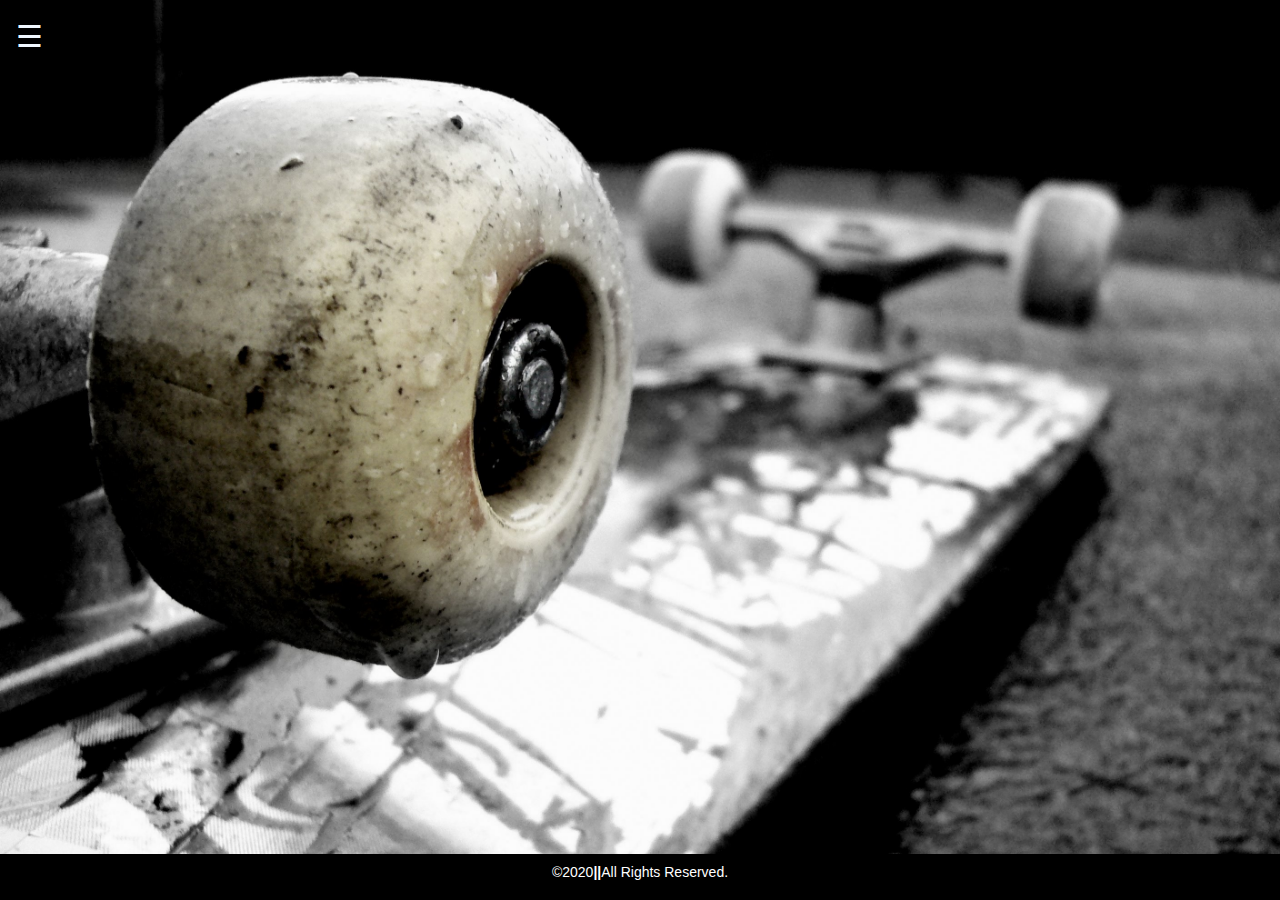
==== index.html @ 56e9f14f "added footer" ====
<!DOCTYPE html>
<html>
<head>
<meta name="viewport" content="width=device-width, initial-scale=1">
     <link rel="stylesheet" href="https://cdnjs.cloudflare.com/ajax/libs/font-awesome/4.7.0/css/font-awesome.min.css">
    <link href="css/bootstrap.css" rel="stylesheet" type="text/css">
    <link rel="stylesheet" href="https://maxcdn.bootstrapcdn.com/bootstrap/3.4.1/css/bootstrap.min.css">
    <script src="https://ajax.googleapis.com/ajax/libs/jquery/3.4.1/jquery.min.js"></script>
    <script src="https://maxcdn.bootstrapcdn.com/bootstrap/3.4.1/js/bootstrap.min.js"></script>
    <link
        href="https://fonts.googleapis.com/css?family=Baloo+Bhai|Bevan|Boogaloo|Bowlby+One+SC|Caveat+Brush|Changa+One|Chewy|Concert+One|Fredoka+One|Kumar+One|Lilita+One|Monoton|Nanum+Pen+Script|Patrick+Hand|Permanent+Marker|Rock+Salt|Rubik+Mono+One|Seymour+One|Sigmar+One|Special+Elite|Titan+One|Ultra&display=swap"
        rel="stylesheet">
    <link
        href="https://fonts.googleapis.com/css?family=Alfa+Slab+One|Amaranth|Anton|Baloo|Baloo+Bhai|Bowlby+One+SC|Calistoga|Concert+One|Fredoka+One|Fugaz+One|IBM+Plex+Mono|Modak|Pangolin|Rubik+Mono+One|Special+Elite|Varela+Round|Viga&display=swap"
        rel="stylesheet">
    <link href="css/styles.css" rel="stylesheet" type="text/css">
     <script src="https://code.jquery.com/jquery-3.3.1.min.js "
        integrity="sha256-FgpCb/KJQlLNfOu91ta32o/NMZxltwRo8QtmkMRdAu8=" crossorigin=" anonymous "></script>
    <script src="js/script.js"></script>
    <link rel="icon" href="img\ed2.png">
    <title>Skatecorner</title>
    
</head>
    <style>
    body,
html{
    font-family: 'Trebuchet MS', 'Lucida Sans Unicode', 'Lucida Grande', 'Lucida Sans', Arial, sans-serif;
    margin: 0px;
    background-image: url("images/backg.jpg");
    background-attachment: fixed;
    background-size: cover;
    background-repeat: no-repeat;
}
    </style>
<body>

<div id="mySidenav" class="sidenav">
  <a href="javascript:void(0)" class="closebtn" onclick="closeNav()">&times;</a>
  <a href="#">About</a>
  <a href="#">Services</a>
  <a href="#">Clients</a>
  <a href="#">Contact</a>
</div>

<div id="main">
  <span style="font-size:30px;cursor:pointer; color: aliceblue;" onclick="openNav()">&#9776;</span>
</div>
    <div class="container-fluid">
    
    </div>

<script>
function openNav() {
    document.getElementById("mySidenav").style.width = "250px";
    document.getElementById("main").style.marginLeft = "250px";
}

function closeNav() {
    document.getElementById("mySidenav").style.width = "0";
    document.getElementById("main").style.marginLeft= "0";
}
</script>
    <div class="footer">
  <p>&copy;2020<a><b>||</b></a>All Rights Reserved.</p>
</div>
 
</body>
</html>
---- css/styles.css ----
.sidenav {
    height: 100%;
    width: 0;
    position: fixed;
    z-index: 1;
    top: 0;
    left: 0;
    background-color: transparent;
    overflow-x: hidden;
    transition: 0.5s;
    padding-top: 60px;
}

.sidenav a {
    padding: 8px 8px 8px 32px;
    text-decoration: none;
    font-size: 45px;
    color: white;
    display: block;
    transition: 0.5s;
}

.sidenav a:hover {
    color: #f1f1f1;
    transform: scale(0.5)
}

.sidenav .closebtn {
    position: absolute;
    top: 0;
    right: 25px;
    font-size: 36px;
    margin-left: 50px;
}

#main {
    transition: margin-left .5s;
    padding: 16px;
}
.footer {
   position: fixed;
   padding: 8px;
   left: 0;
   bottom: 0;
   width: 100%;
   background-color: black;
   color: white;
   text-align: center;
}

@media screen and (max-height: 450px) {
  .sidenav {padding-top: 15px;}
  .sidenav a {font-size: 18px;}
}
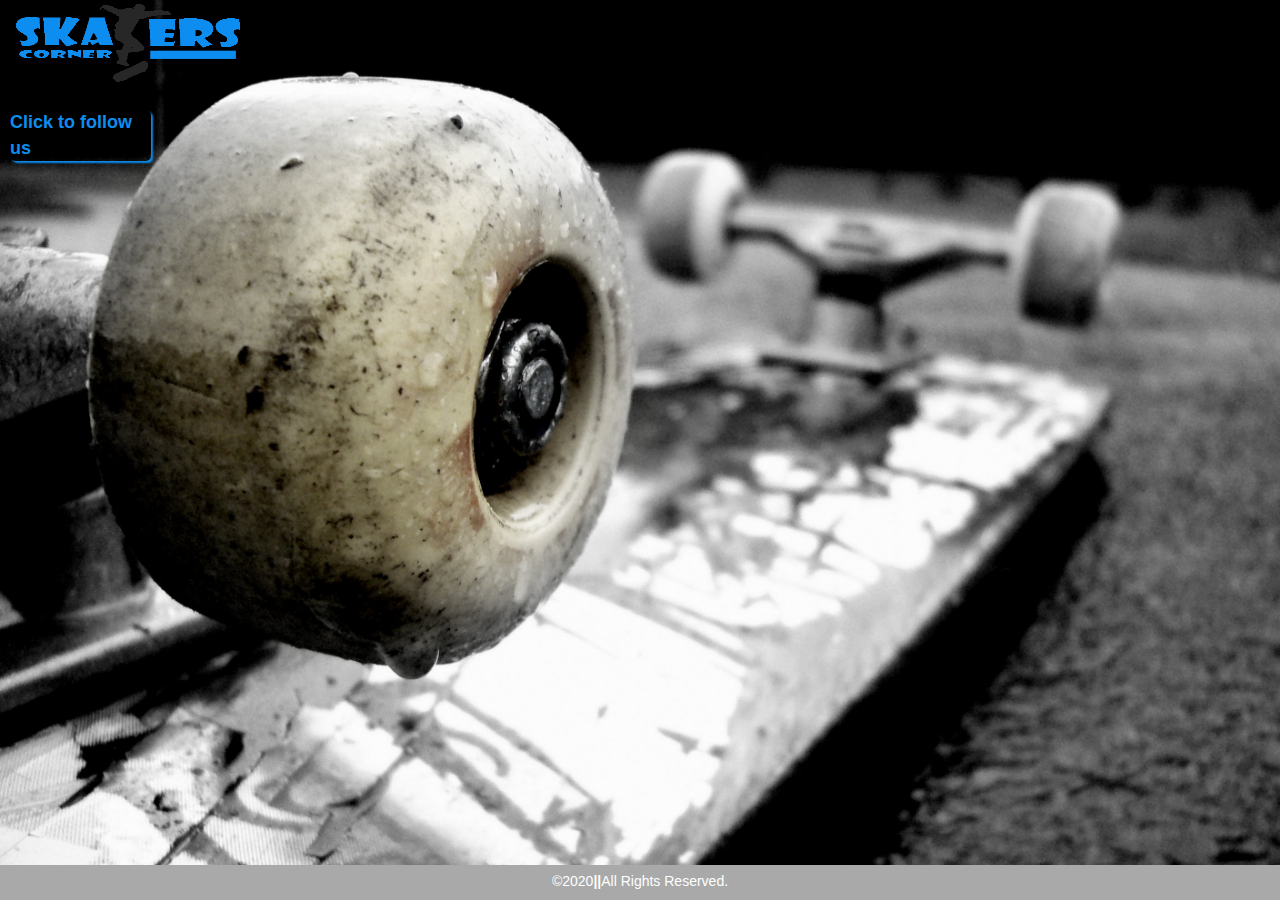
==== commit 92d7ce72: "added slideDown effect to side navbar" ====
--- a/index.html
+++ b/index.html
@@ -17,7 +17,7 @@
      <script src="https://code.jquery.com/jquery-3.3.1.min.js "
         integrity="sha256-FgpCb/KJQlLNfOu91ta32o/NMZxltwRo8QtmkMRdAu8=" crossorigin=" anonymous "></script>
     <script src="js/script.js"></script>
-    <link rel="icon" href="img\ed2.png">
+    <link rel="icon" href="images\skaterr.png">
     <title>Skatecorner</title>
     
 </head>
@@ -33,9 +33,19 @@
 }
     </style>
 <body>
-
-<div id="mySidenav" class="sidenav">
-  <a href="javascript:void(0)" class="closebtn" onclick="closeNav()">&times;</a>
+<!--     
+<div class="header">
+    <a href="https://www.facebook.com"><img src="soc/facebook.png"></a>
+    <a href="https://www.twitter.com"><img src="soc/twitter.png"></a>
+        <a href="https://www.instagram.com"><img src="soc/inst.png"></a>
+        <a href="https://www.pinterest.com"><img src="soc/pinterest.png"></a>
+        <a href="https://www.meetup.com"><img src="soc/meetup.png"></a>
+    </div> -->
+    <div class="mg">
+        <a href="index.html"><img src="images/skaterr.png"></a>
+        </div><br><br><br><br>
+<!-- <div id="mySidenav" class="sidenav">
+  
   <a href="#">About</a>
   <a href="#">Services</a>
   <a href="#">Clients</a>
@@ -43,23 +53,30 @@
 </div>
 
 <div id="main">
-  <span style="font-size:30px;cursor:pointer; color: aliceblue;" onclick="openNav()">&#9776;</span>
+  <span style="font-size:40px;cursor:pointer; color: aliceblue;" onclick="openNav()">&#9776;</span>
+    <span><a href="javascript:void(0)" class="closebtn" onclick="closeNav()">&#9776;</a></span>
+    <span style="font-size: 40px;cursor: progress; color: transparent; margin-left: -16px;" class="closebtn" onclick="closeNav()">&#9776;</span>
 </div>
     <div class="container-fluid">
     
     </div>
 
 <script>
-function openNav() {
-    document.getElementById("mySidenav").style.width = "250px";
-    document.getElementById("main").style.marginLeft = "250px";
-}
 
-function closeNav() {
-    document.getElementById("mySidenav").style.width = "0";
-    document.getElementById("main").style.marginLeft= "0";
-}
-</script>
+</script> -->
+<br>
+<div class="link"><p id="lip"><b>Click to follow us</b></p>
+<ul id="ule">
+    <li><a href="https://www.facebook.com"><img src="soc/facebook.png"><b>Facebook</b></a></li>
+    <li><a href="https://www.twitter.com"><img src="soc/twitter.png"><b>Twitter</b></a></li>
+    <li><a href="https://www.instagram.com"><img src="soc/inst.png"><b>Instagram</b></a></li>
+    <li><a href="https://www.pinterest.com"><img src="soc/pinterest.png"><b>Pinterest</b></a></li>
+    <li><a href="https://www.github.io.com/kay-raph"><img src="soc/github.png"><b>Github</b></a></li>
+    <li><a href="https://www.youtube.com/kayraph"><img src="soc/yut.png"><b>Youtube</b></a></li>
+    <li><a href="https://www.meetup.com/kayraph"><img src="soc/meetup.png"><b>MeetUp</b></a></li>
+</ul>
+</div>
+<br><br>
     <div class="footer">
   <p>&copy;2020<a><b>||</b></a>All Rights Reserved.</p>
 </div>
--- a/css/styles.css
+++ b/css/styles.css
@@ -1,54 +1,189 @@
-.sidenav {
-    height: 100%;
-    width: 0;
+/* .header{
     position: fixed;
-    z-index: 1;
+    padding: 15px;
+    left: 0;
     top: 0;
-    left: 0;
+    width: 100%;
     background-color: transparent;
-    overflow-x: hidden;
+    color: white;
+    text-align: center;
     transition: 0.5s;
-    padding-top: 60px;
+    -webkit-transition: 0.5s;
+    -moz-transition: 0.5s;
+    -ms-transition: 0.5s;
+    -o-transition: 0.5s;
+} */
+.mg img{
+    float: left;
+    margin-top: -10px;
+    width: 20%;
+    height: 100px;
+}
+ #lip{
+     cursor: pointer;
+    margin: 10px;
+    color: #0d8df0;
+    box-shadow: 2px 2px 2px  #0d8df0;
+    border-radius: 5px;
+    width: 11%;
+    font-size: large;
+    text-align: left;
+    -webkit-border-radius: 5px;
+    -moz-border-radius: 5px;
+    -ms-border-radius: 5px;
+    -o-border-radius: 5px;
+}
+#lip:hover{
+    color: #ffffff;
+     margin: 10px;
+    box-shadow: 2px 2px 2px  #ffffff;
+    border-radius: 5px;
+    width: 11%;
+    font-size: large;
+    text-align: left;
+    -webkit-border-radius: 5px;
+    -moz-border-radius: 5px;
+    -ms-border-radius: 5px;
+    -o-border-radius: 5px;
 }
 
-.sidenav a {
-    padding: 8px 8px 8px 32px;
+ li img{
+    list-style: none;
+    margin: 10px;
+    width: 35px;
+    height: 35px;
+    transition: 1.5s;
+    -webkit-transition: 1.5s;
+    -moz-transition: 1.5s;
+    -ms-transition: 1.5s;
+    -o-transition: 1.5s;
+}
+li img:hover{
+    list-style: none;
+    color: #f1f1f1;
+    transform: scale(0.5);
+    -webkit-transform: scale(0.5);
+    -moz-transform: scale(0.5);
+    -ms-transform: scale(0.5);
+    -o-transform: scale(0.5);
+} 
+
+ul {
+    list-style: none;
+    width: 20%;
+    box-shadow: 3px 3px 3px 3px  #0d8df0;
+    background-color: darkgrey;
+    opacity: 0.9px;
+    border-radius:10px ;
+    position: fixed;
+    height: 100%;
+    -webkit-border-radius:10px ;
+    -moz-border-radius:10px ;
+    -ms-border-radius:10px ;
+    -o-border-radius:10px ;
+}
+li a {
+    display: block;
+    color: #0d8df0;
+    margin: 15px;
+    padding: 0px;
     text-decoration: none;
-    font-size: 45px;
-    color: white;
-    display: block;
-    transition: 0.5s;
 }
-
-.sidenav a:hover {
-    color: #f1f1f1;
-    transform: scale(0.5)
-}
-
-.sidenav .closebtn {
-    position: absolute;
-    top: 0;
-    right: 25px;
-    font-size: 36px;
-    margin-left: 50px;
-}
-
-#main {
-    transition: margin-left .5s;
-    padding: 16px;
+li a:hover {
+    list-style: none;
+    text-decoration: none;
+    color: #ffffff;
 }
 .footer {
    position: fixed;
-   padding: 8px;
+   height: 35px;
+   padding: 6px;
    left: 0;
    bottom: 0;
    width: 100%;
-   background-color: black;
+   background-color: darkgray;
    color: white;
    text-align: center;
 }
 
-@media screen and (max-height: 450px) {
-  .sidenav {padding-top: 15px;}
-  .sidenav a {font-size: 18px;}
+@media screen and (max-width: 768px) {
+  /* .sidenav {padding-top: 15px;}
+  .sidenav a {font-size: 18px;
+      padding-top: 4px 4px 4px 10px;
+    } */
+    .footer{
+        background-color: #0d8df0;
+    }
+    #lip{
+        cursor: pointer;
+    margin: 10px;
+    color: #0d8df0;
+    box-shadow: 2px 2px 2px  #0d8df0;
+    border-radius: 5px;
+    width: 22%;
+    font-size: large;
+    text-align: left;
+    -webkit-border-radius: 5px;
+    -moz-border-radius: 5px;
+    -ms-border-radius: 5px;
+    -o-border-radius: 5px;
+}
+#lip:hover{
+    color: #ffffff;
+        cursor: pointer;
+    margin: 10px;
+    box-shadow: 2px 2px 2px  #ffffff;
+    border-radius: 5px;
+    width: 22%;
+    font-size: large;
+    text-align: left;
+    -webkit-border-radius: 5px;
+    -moz-border-radius: 5px;
+    -ms-border-radius: 5px;
+    -o-border-radius: 5px;
+}
+    .mg img{
+    float: left;
+    margin-top: -10px;
+    width: 25%;
+    height: 75px;
+}
+.mg img:hover{
+    cursor: pointer;
+}
+li a {
+    display: block;
+    color:  #0d8df0;
+    margin: 0px;
+    padding: 0px;
+    text-decoration: none;
+    text-align: justify;
+}
+ul {
+    list-style: none;
+    width: 30%;
+    background-color: transparent;
+    border-radius:10px ;
+    position: fixed;
+    height: 100%;
+    -webkit-border-radius:10px ;
+    -moz-border-radius:10px ;
+    -ms-border-radius:10px ;
+    -o-border-radius:10px ;
+}
+ li img{
+    list-style: none;
+    text-align: justify;
+    margin: 25px;
+    width: 35px;
+    height: 35px;
+    transition: 1.5s;
+    -webkit-transition: 1.5s;
+    -moz-transition: 1.5s;
+    -ms-transition: 1.5s;
+    -o-transition: 1.5s;
+}
+ul a{
+    text-align: left;
+}
 }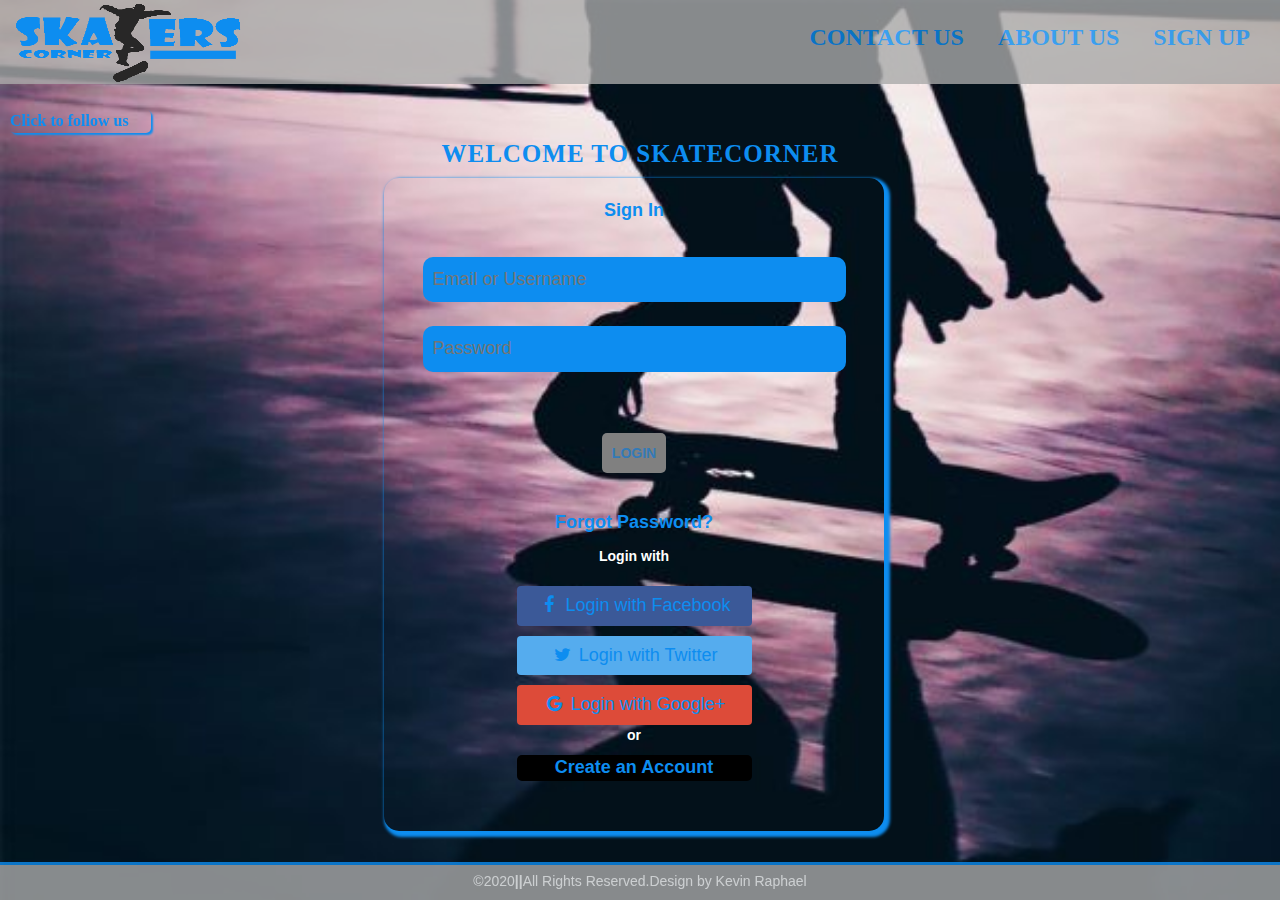
==== commit a9629438: "added signup and login forms" ====
--- a/index.html
+++ b/index.html
@@ -16,7 +16,7 @@
     <link href="css/styles.css" rel="stylesheet" type="text/css">
      <script src="https://code.jquery.com/jquery-3.3.1.min.js "
         integrity="sha256-FgpCb/KJQlLNfOu91ta32o/NMZxltwRo8QtmkMRdAu8=" crossorigin=" anonymous "></script>
-    <script src="js/script.js"></script>
+    
     <link rel="icon" href="images\skaterr.png">
     <title>Skatecorner</title>
     
@@ -26,24 +26,90 @@
 html{
     font-family: 'Trebuchet MS', 'Lucida Sans Unicode', 'Lucida Grande', 'Lucida Sans', Arial, sans-serif;
     margin: 0px;
-    background-image: url("images/backg.jpg");
+    background-image: url("images/sb.jpg");
     background-attachment: fixed;
     background-size: cover;
     background-repeat: no-repeat;
 }
+/* add appropriate colors to fb, twitter and google buttons */
+.fb {
+  background-color: #3B5998;
+  color: white;
+}
+
+.twitter {
+  background-color: #55ACEE;
+  color: white;
+}
+
+.google {
+  background-color: #dd4b39;
+  color: white;
+}
+
+.logi a{
+  width: 50%;
+  margin: auto;
+  padding: 20 50px;
+  margin-top: 10px;
+
+}
+/* style create account */
+.cr{
+  background-color: black;
+  color: white;
+  cursor: pointer;
+   width: 50%;
+  margin: auto;
+  padding: 20 50px;
+  margin-top: 10px;
+  border-radius: 5px;
+  text-align: center;
+}
+
+.cr:hover {
+  background-color: #0d8fd0;
+}
+@media screen and (max-width: 768px) {
+    body,
+    html{
+          font-family: 'Trebuchet MS', 'Lucida Sans Unicode', 'Lucida Grande', 'Lucida Sans', Arial, sans-serif;
+    margin: 0px;
+    background-image: url("images/bts (9).jpg");
+    background-attachment: fixed;
+    background-size: cover;
+    background-repeat: no-repeat;
+    }
+    .logi a{
+  width: 70%;
+  margin: auto;
+  padding: 20 50px;
+  margin-top: 10px;
+
+}
+.cr a{
+    font-size: small;
+     background-color: black;
+  color: white;
+  cursor: pointer;
+   width: 50%;
+  margin: auto;
+  padding: 20 50px;
+  margin-top: 10px;
+  border-radius: 5px;
+  text-align: center;
+}
+}
     </style>
-<body>
-<!--     
+<body>    
 <div class="header">
-    <a href="https://www.facebook.com"><img src="soc/facebook.png"></a>
-    <a href="https://www.twitter.com"><img src="soc/twitter.png"></a>
-        <a href="https://www.instagram.com"><img src="soc/inst.png"></a>
-        <a href="https://www.pinterest.com"><img src="soc/pinterest.png"></a>
-        <a href="https://www.meetup.com"><img src="soc/meetup.png"></a>
-    </div> -->
+    <a href="contact.html"><b>CONTACT US</b></a>
+    <a href="about.html"><b>ABOUT US</b></a>
+        <a href="signup.html"><b>SIGN UP</b></a>
+    </div>
     <div class="mg">
         <a href="index.html"><img src="images/skaterr.png"></a>
-        </div><br><br><br><br>
+        </div><br><br><br>
 <!-- <div id="mySidenav" class="sidenav">
   
   <a href="#">About</a>
@@ -64,7 +130,7 @@
 <script>
 
 </script> -->
-<br>
+<br><br>
 <div class="link"><p id="lip"><b>Click to follow us</b></p>
 <ul id="ule">
     <li><a href="https://www.facebook.com"><img src="soc/facebook.png"><b>Facebook</b></a></li>
@@ -74,12 +140,57 @@
     <li><a href="https://www.github.io.com/kay-raph"><img src="soc/github.png"><b>Github</b></a></li>
     <li><a href="https://www.youtube.com/kayraph"><img src="soc/yut.png"><b>Youtube</b></a></li>
     <li><a href="https://www.meetup.com/kayraph"><img src="soc/meetup.png"><b>MeetUp</b></a></li>
+   
 </ul>
 </div>
-<br><br>
+<br>
+<div class="form-box">
+    <h2><b>Welcome to SkateCorner</b></h2>
+    <form class="col-sm-6 offset-sm-3 text-center" id="frm"><br>
+        <p style="color:#0d8df0; font-size: large;"><b>Sign In</b></p>
+        <div class="input-group">
+            <input type="email/text" style="color: honeydew; font-size: large;" placeholder="Email or Username" required autofocus autocomplete>
+            <input type="password" style="color: honeydew; font-size: large;" placeholder="Password" required>
+        </div>
+        <button type="submit" class="submit-btn"><a style="text-decoration: none;" href=""><b>LOGIN</b></a></button>
+       <div class="signup">
+        <a href="#"><p><b>Forgot Password?</b></p></a>
+        <p style="color: white;"><b>Login with</b></p>
+        <!-- <a href="#">
+            <p><b>facebook</b></p>
+        </a>
+        <p><b>or</b></p> -->
+        <div class="logi">
+            <a href="#" class="fb btn">
+                <i class="fa fa-facebook fa-fw"></i> Login with Facebook
+            </a>
+            <a href="#" class="twitter btn">
+                <i class="fa fa-twitter fa-fw"></i> Login with Twitter
+            </a>
+            <a href="#" class="google btn"><i class="fa fa-google fa-fw">
+                </i> Login with Google+
+            </a>
+        </div>
+        <p style="color: white;"><b>or</b></p>
+        
+        <div class="cr" id="#cr"><a href="signup.html"><p><b>Create an Account</b></p></a></div>
+        </div><br>
+        <br>
+        </form>
+        
+</div><br><br><br><br>
     <div class="footer">
-  <p>&copy;2020<a><b>||</b></a>All Rights Reserved.</p>
+  <p>&copy;2020<a><b>||</b></a>All Rights Reserved.Design by Kevin Raphael</p>
 </div>
- 
+<script>
+    $(document).ready(function () {
+            $("#ule").hide();
+            $("#lip").click(function () {
+                $(".link #lip").toggle(1000);
+                $(".link #ule").slideDown(1000).show(1000);
+            });
+        });
+</script>
+<script src="scripts.js"></script>
 </body>
 </html> 
--- a/css/styles.css
+++ b/css/styles.css
@@ -1,32 +1,59 @@
-/* .header{
+.header{
     position: fixed;
     padding: 15px;
     left: 0;
     top: 0;
     width: 100%;
-    background-color: transparent;
-    color: white;
-    text-align: center;
+    background-color: darkgrey;
+    opacity: 0.8;
+    color: white;
+    text-align: right;
     transition: 0.5s;
     -webkit-transition: 0.5s;
     -moz-transition: 0.5s;
     -ms-transition: 0.5s;
     -o-transition: 0.5s;
-} */
+}
+.header a{
+    font-family: 'Permanent Marker', cursive;
+    text-decoration: none;
+    color: #0d8df0;
+    display: inline-block;
+    padding: 15px;
+    margin-top: -10px;
+    font-size: x-large;
+}
+.header a:hover{
+    color: white;
+}
+.about h2:hover{
+    color: black;
+}
+.contact h2:hover{
+    color: black;
+}
+.signup h3{
+    text-align: center;
+    color: #0d8df0;
+    font-family: 'Permanent Marker', cursive;
+}
 .mg img{
+    position: fixed;
     float: left;
     margin-top: -10px;
     width: 20%;
     height: 100px;
 }
  #lip{
+     font-family: 'Permanent Marker', cursive;
+     position: fixed;
      cursor: pointer;
     margin: 10px;
     color: #0d8df0;
     box-shadow: 2px 2px 2px  #0d8df0;
     border-radius: 5px;
     width: 11%;
-    font-size: large;
+    font-size: medium;
     text-align: left;
     -webkit-border-radius: 5px;
     -moz-border-radius: 5px;
@@ -39,7 +66,7 @@
     box-shadow: 2px 2px 2px  #ffffff;
     border-radius: 5px;
     width: 11%;
-    font-size: large;
+    font-size: medium;
     text-align: left;
     -webkit-border-radius: 5px;
     -moz-border-radius: 5px;
@@ -73,10 +100,10 @@
     width: 20%;
     box-shadow: 3px 3px 3px 3px  #0d8df0;
     background-color: darkgrey;
-    opacity: 0.9px;
+    opacity: 0.8;
     border-radius:10px ;
     position: fixed;
-    height: 100%;
+    height: 75%;
     -webkit-border-radius:10px ;
     -moz-border-radius:10px ;
     -ms-border-radius:10px ;
@@ -94,16 +121,96 @@
     text-decoration: none;
     color: #ffffff;
 }
+h2 {
+    text-align: center;
+    color: #0d8df0;
+    font-size: 2.5rem;
+    font-family: 'Permanent Marker', cursive;
+    letter-spacing: 1px;
+    text-transform: uppercase;
+}
+#frm {
+    display: inline-block;
+    box-shadow: 3px 3px 3px 3px #0d8df0;
+    background-color: transparent;
+    border-radius: 15px;
+    margin-left: 30%;
+    width: 500px;
+    -webkit-border-radius: 15px;
+    -moz-border-radius: 15px;
+    -ms-border-radius: 15px;
+    -o-border-radius: 15px;
+}
+#fr {
+    display: inline-block;
+    box-shadow: 3px 3px 3px 3px #0d8df0;
+    background-color: transparent;
+    border-radius: 10px;
+    margin-left: 29%;
+    width: 550px;
+    -webkit-border-radius: 10px;
+    -moz-border-radius: 10px;
+    -ms-border-radius: 10px;
+    -o-border-radius: 10px;
+}
+
+.input-group input {
+    width: 90%;
+    border: 0;
+    outline: none !important;
+    padding: 10px;
+    margin: 5%;
+    display: block;
+    background-color: #0d8df0;
+    border-radius: 10px;
+    -webkit-border-radius: 10px;
+    -moz-border-radius: 10px;
+    -ms-border-radius: 10px;
+    -o-border-radius: 10px;
+}
+.submit-btn {
+    text-align: center;
+    border: 0;
+    color: black;
+    text-decoration: none;
+    outline: none !important;
+    padding: 10px;
+    margin: 8%;
+    background-color: gray;
+    cursor: pointer;
+    border-radius: 5px;
+    -webkit-border-radius: 5px;
+    -moz-border-radius: 5px;
+    -ms-border-radius: 5px;
+    -o-border-radius: 5px;
+}
+
+.submit-btn:hover {
+    background-color: darkgray;
+}
+.submit-btn a:hover{
+    color: white;
+}
+.signup a{
+    text-decoration: none;
+    font-size: large;
+    color: #0d8df0;
+}
+.signup a:hover{
+    color: white;
+}
 .footer {
+    box-shadow: 0px 0px 0px 3px #0d8df0;
    position: fixed;
    height: 35px;
    padding: 6px;
    left: 0;
    bottom: 0;
    width: 100%;
-   background-color: darkgray;
+   background-color: darkgrey;
    color: white;
    text-align: center;
+   opacity: 0.8;
 }
 
 @media screen and (max-width: 768px) {
@@ -111,8 +218,18 @@
   .sidenav a {font-size: 18px;
       padding-top: 4px 4px 4px 10px;
     } */
+    .header a{
+    text-decoration: none;
+    color: #0d8df0;
+    display: inline-block;
+    padding: 15px;
+    margin-top: -25px;
+    font-size: small;
+}
     .footer{
-        background-color: #0d8df0;
+        background-color: darkgrey;
+         box-shadow: 0px 0px 0px 3px #0d8df0;
+         opacity: 0.8;
     }
     #lip{
         cursor: pointer;
@@ -120,8 +237,8 @@
     color: #0d8df0;
     box-shadow: 2px 2px 2px  #0d8df0;
     border-radius: 5px;
-    width: 22%;
-    font-size: large;
+    width: 16%;
+    font-size: small;
     text-align: left;
     -webkit-border-radius: 5px;
     -moz-border-radius: 5px;
@@ -134,8 +251,8 @@
     margin: 10px;
     box-shadow: 2px 2px 2px  #ffffff;
     border-radius: 5px;
-    width: 22%;
-    font-size: large;
+    width: 16%;
+    font-size: small;
     text-align: left;
     -webkit-border-radius: 5px;
     -moz-border-radius: 5px;
@@ -165,7 +282,7 @@
     background-color: transparent;
     border-radius:10px ;
     position: fixed;
-    height: 100%;
+    height: 70%;
     -webkit-border-radius:10px ;
     -moz-border-radius:10px ;
     -ms-border-radius:10px ;
@@ -174,9 +291,9 @@
  li img{
     list-style: none;
     text-align: justify;
-    margin: 25px;
-    width: 35px;
-    height: 35px;
+    margin: 15px;
+    width: 25px;
+    height: 25px;
     transition: 1.5s;
     -webkit-transition: 1.5s;
     -moz-transition: 1.5s;
@@ -186,4 +303,38 @@
 ul a{
     text-align: left;
 }
+h2{
+    margin-left: 30%;
+     text-align: center;
+    color: #0d8df0;
+    font-size: large;
+    font-family: 'Permanent Marker', cursive;
+    letter-spacing: 0px;
+    text-transform: uppercase; 
+}
+.about h2:hover{
+    color: black;
+}
+.contact h2:hover{
+    color: black;
+}
+#frm {
+    box-shadow: 3px 3px 3px 3px #0d8df0;
+    background-color: transparent;
+    opacity: 0.9;
+    border-radius: 15px;
+    margin-left: 40%;
+    width: 500px;
+    -webkit-border-radius: 15px;
+    -moz-border-radius: 15px;
+    -ms-border-radius: 15px;
+    -o-border-radius: 15px;
+}
+.signup a{
+    text-decoration: none;
+    color: #0d8df0;
+}
+.signup a:hover{
+    color: white;
+}
 }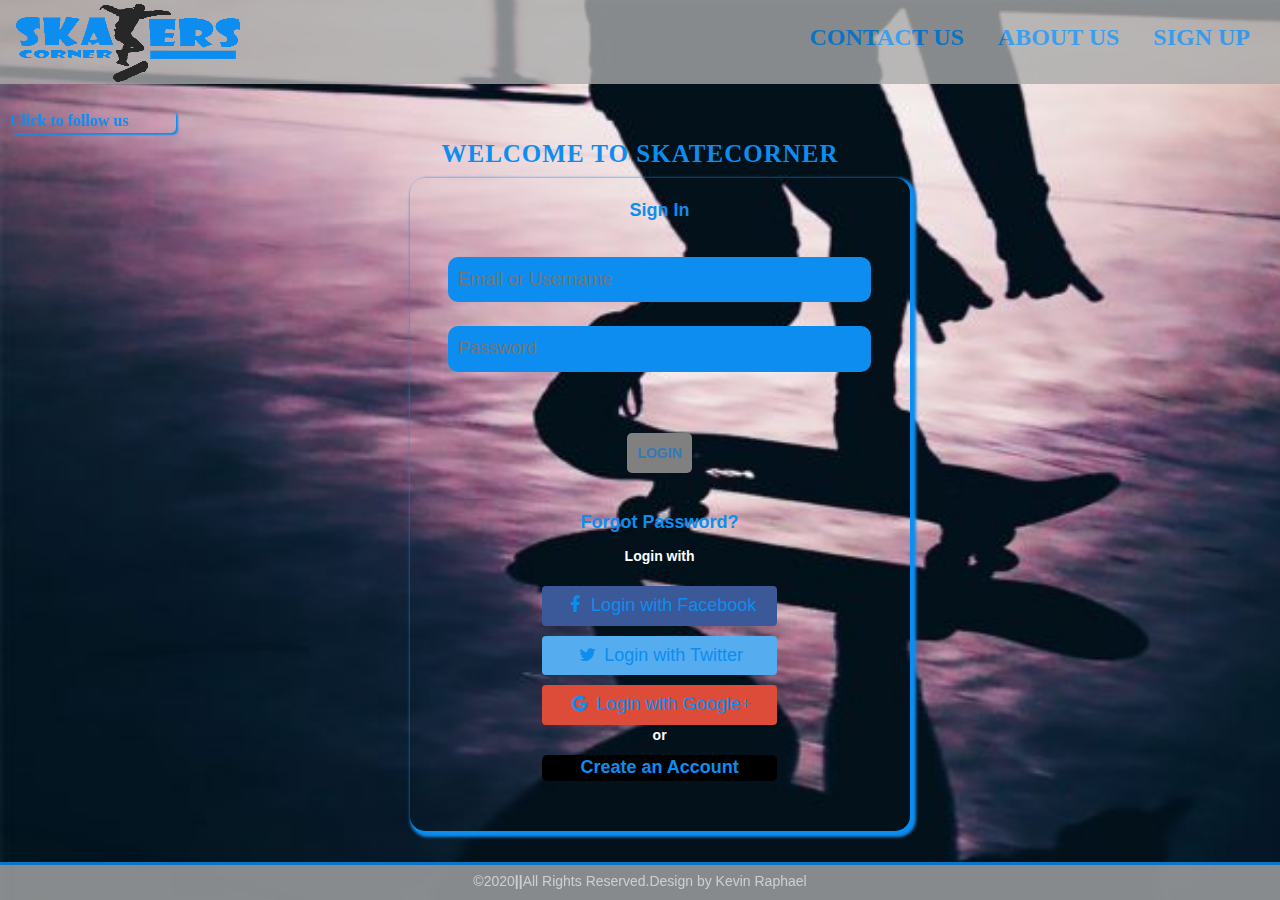
==== commit 1c247ff6: "resized signup forms" ====
--- a/index.html
+++ b/index.html
@@ -70,7 +70,7 @@
 .cr:hover {
   background-color: #0d8fd0;
 }
-@media screen and (max-width: 768px) {
+@media screen and (max-width: 500px) {
     body,
     html{
           font-family: 'Trebuchet MS', 'Lucida Sans Unicode', 'Lucida Grande', 'Lucida Sans', Arial, sans-serif;
@@ -81,7 +81,7 @@
     background-repeat: no-repeat;
     }
     .logi a{
-  width: 70%;
+  width: 80%;
   margin: auto;
   padding: 20 50px;
   margin-top: 10px;
--- a/css/styles.css
+++ b/css/styles.css
@@ -52,7 +52,7 @@
     color: #0d8df0;
     box-shadow: 2px 2px 2px  #0d8df0;
     border-radius: 5px;
-    width: 11%;
+    width: 13%;
     font-size: medium;
     text-align: left;
     -webkit-border-radius: 5px;
@@ -65,7 +65,7 @@
      margin: 10px;
     box-shadow: 2px 2px 2px  #ffffff;
     border-radius: 5px;
-    width: 11%;
+    width: 13%;
     font-size: medium;
     text-align: left;
     -webkit-border-radius: 5px;
@@ -134,7 +134,7 @@
     box-shadow: 3px 3px 3px 3px #0d8df0;
     background-color: transparent;
     border-radius: 15px;
-    margin-left: 30%;
+    margin-left: 32%;
     width: 500px;
     -webkit-border-radius: 15px;
     -moz-border-radius: 15px;
@@ -213,7 +213,7 @@
    opacity: 0.8;
 }
 
-@media screen and (max-width: 768px) {
+@media screen and (max-width: 500px) {
   /* .sidenav {padding-top: 15px;}
   .sidenav a {font-size: 18px;
       padding-top: 4px 4px 4px 10px;
@@ -232,13 +232,14 @@
          opacity: 0.8;
     }
     #lip{
+        font-family: cursive;
         cursor: pointer;
     margin: 10px;
     color: #0d8df0;
     box-shadow: 2px 2px 2px  #0d8df0;
     border-radius: 5px;
-    width: 16%;
-    font-size: small;
+    width: 20%;
+    font-size: smaller;
     text-align: left;
     -webkit-border-radius: 5px;
     -moz-border-radius: 5px;
@@ -302,9 +303,10 @@
 }
 ul a{
     text-align: left;
+    font-size: smaller;
 }
 h2{
-    margin-left: 30%;
+    margin-left: 24%;
      text-align: center;
     color: #0d8df0;
     font-size: large;
@@ -323,8 +325,8 @@
     background-color: transparent;
     opacity: 0.9;
     border-radius: 15px;
-    margin-left: 40%;
-    width: 500px;
+    margin-left: 32%;
+    width: 300px;
     -webkit-border-radius: 15px;
     -moz-border-radius: 15px;
     -ms-border-radius: 15px;
@@ -337,4 +339,16 @@
 .signup a:hover{
     color: white;
 }
+#fr {
+    display: inline-block;
+    box-shadow: 3px 3px 3px 3px #0d8df0;
+    background-color: transparent;
+    border-radius: 10px;
+    margin-left: 10%;
+    width: 400px;
+    -webkit-border-radius: 10px;
+    -moz-border-radius: 10px;
+    -ms-border-radius: 10px;
+    -o-border-radius: 10px;
+}
 }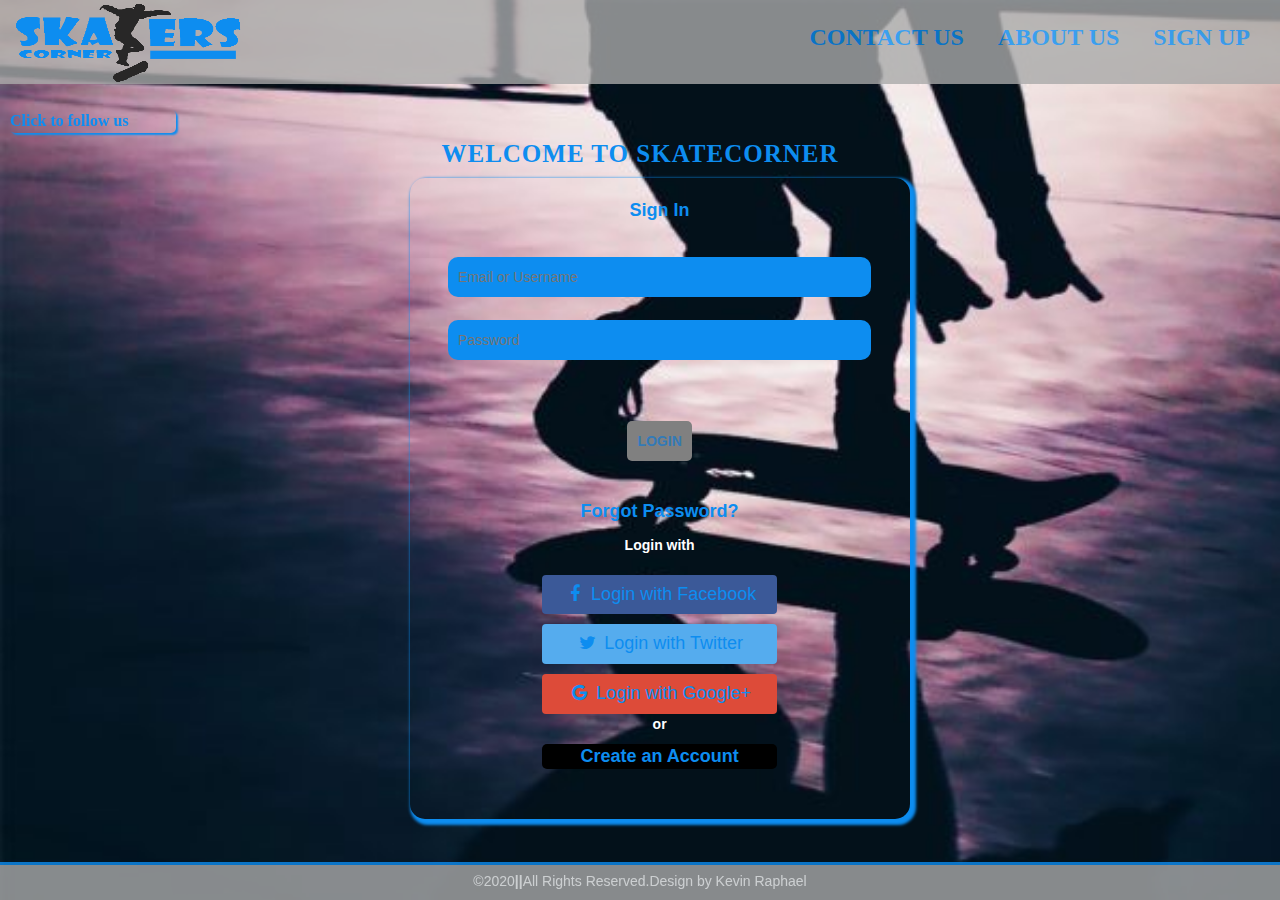
==== commit 7b195bd4: "resized input types in login form" ====
--- a/index.html
+++ b/index.html
@@ -81,7 +81,8 @@
     background-repeat: no-repeat;
     }
     .logi a{
-  width: 80%;
+  width: 60%;
+  font-size: smaller;
   margin: auto;
   padding: 20 50px;
   margin-top: 10px;
@@ -149,8 +150,8 @@
     <form class="col-sm-6 offset-sm-3 text-center" id="frm"><br>
         <p style="color:#0d8df0; font-size: large;"><b>Sign In</b></p>
         <div class="input-group">
-            <input type="email/text" style="color: honeydew; font-size: large;" placeholder="Email or Username" required autofocus autocomplete>
-            <input type="password" style="color: honeydew; font-size: large;" placeholder="Password" required>
+            <input type="email/text" style="color: honeydew; " placeholder="Email or Username" required autofocus autocomplete>
+            <input type="password" style="color: honeydew;" placeholder="Password" required>
         </div>
         <button type="submit" class="submit-btn"><a style="text-decoration: none;" href=""><b>LOGIN</b></a></button>
        <div class="signup">
--- a/css/styles.css
+++ b/css/styles.css
@@ -324,13 +324,16 @@
     box-shadow: 3px 3px 3px 3px #0d8df0;
     background-color: transparent;
     opacity: 0.9;
-    border-radius: 15px;
+    border-radius: 10px;
     margin-left: 32%;
     width: 300px;
-    -webkit-border-radius: 15px;
-    -moz-border-radius: 15px;
-    -ms-border-radius: 15px;
-    -o-border-radius: 15px;
+    -webkit-border-radius: 10px;
+    -moz-border-radius: 10px;
+    -ms-border-radius: 10px;
+    -o-border-radius: 10px;
+}
+.input-group[input-type]{
+    font-size: smaller;
 }
 .signup a{
     text-decoration: none;
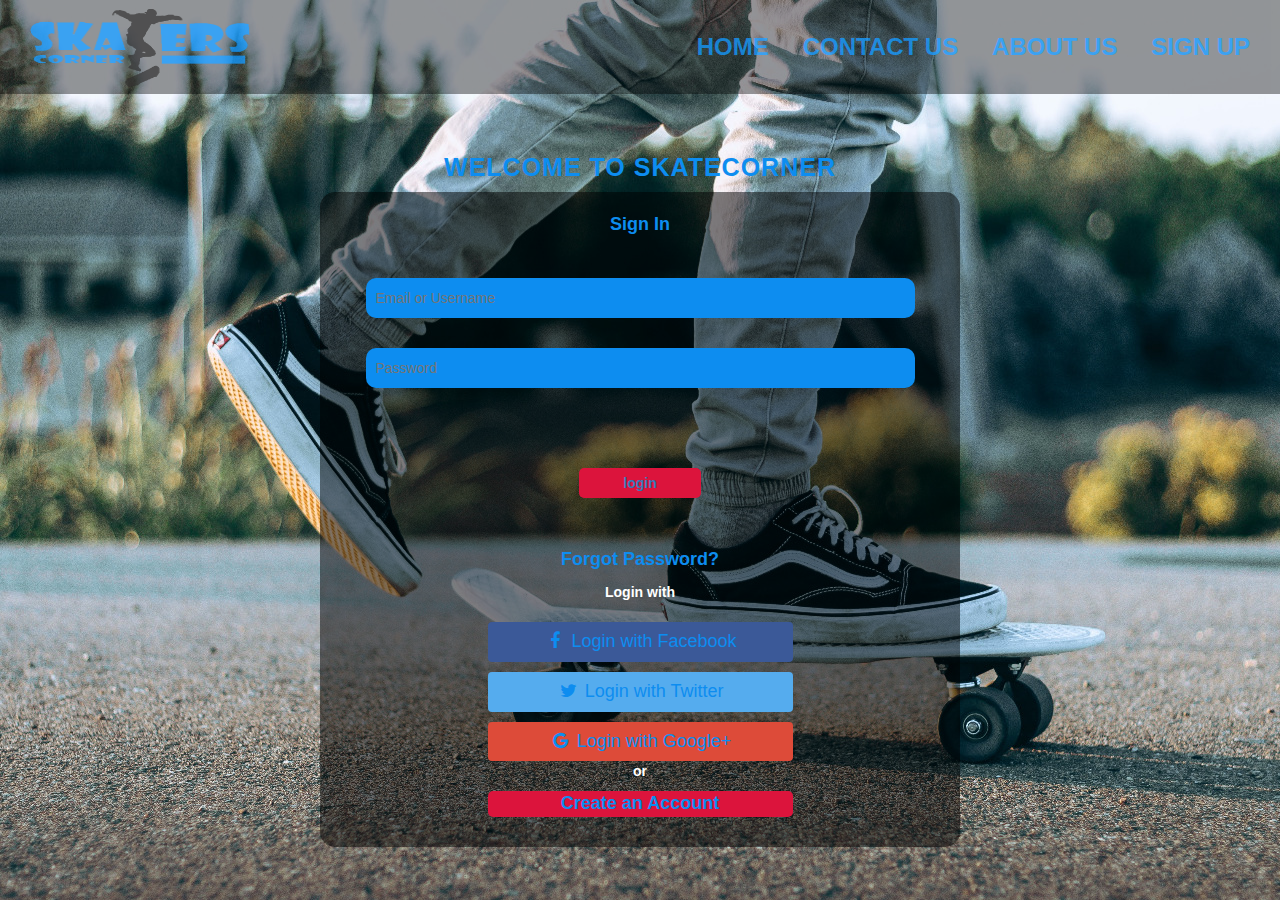
==== commit 9c0c307c: "rearranged styles in homepage" ====
--- a/index.html
+++ b/index.html
@@ -1,197 +1,174 @@
 <!DOCTYPE html>
 <html>
+
 <head>
-<meta name="viewport" content="width=device-width, initial-scale=1">
-     <link rel="stylesheet" href="https://cdnjs.cloudflare.com/ajax/libs/font-awesome/4.7.0/css/font-awesome.min.css">
-    <link href="css/bootstrap.css" rel="stylesheet" type="text/css">
-    <link rel="stylesheet" href="https://maxcdn.bootstrapcdn.com/bootstrap/3.4.1/css/bootstrap.min.css">
-    <script src="https://ajax.googleapis.com/ajax/libs/jquery/3.4.1/jquery.min.js"></script>
-    <script src="https://maxcdn.bootstrapcdn.com/bootstrap/3.4.1/js/bootstrap.min.js"></script>
-    <link
-        href="https://fonts.googleapis.com/css?family=Baloo+Bhai|Bevan|Boogaloo|Bowlby+One+SC|Caveat+Brush|Changa+One|Chewy|Concert+One|Fredoka+One|Kumar+One|Lilita+One|Monoton|Nanum+Pen+Script|Patrick+Hand|Permanent+Marker|Rock+Salt|Rubik+Mono+One|Seymour+One|Sigmar+One|Special+Elite|Titan+One|Ultra&display=swap"
-        rel="stylesheet">
-    <link
-        href="https://fonts.googleapis.com/css?family=Alfa+Slab+One|Amaranth|Anton|Baloo|Baloo+Bhai|Bowlby+One+SC|Calistoga|Concert+One|Fredoka+One|Fugaz+One|IBM+Plex+Mono|Modak|Pangolin|Rubik+Mono+One|Special+Elite|Varela+Round|Viga&display=swap"
-        rel="stylesheet">
-    <link href="css/styles.css" rel="stylesheet" type="text/css">
-     <script src="https://code.jquery.com/jquery-3.3.1.min.js "
-        integrity="sha256-FgpCb/KJQlLNfOu91ta32o/NMZxltwRo8QtmkMRdAu8=" crossorigin=" anonymous "></script>
-    
-    <link rel="icon" href="images\skaterr.png">
-    <title>Skatecorner</title>
-    
+  <meta name="viewport" content="width=device-width, initial-scale=1">
+  <link rel="stylesheet" href="https://cdnjs.cloudflare.com/ajax/libs/font-awesome/4.7.0/css/font-awesome.min.css">
+  <link href="css/bootstrap.css" rel="stylesheet" type="text/css">
+  <link rel="stylesheet" href="https://maxcdn.bootstrapcdn.com/bootstrap/3.4.1/css/bootstrap.min.css">
+  <script src="https://ajax.googleapis.com/ajax/libs/jquery/3.4.1/jquery.min.js"></script>
+  <script src="https://maxcdn.bootstrapcdn.com/bootstrap/3.4.1/js/bootstrap.min.js"></script>
+  <link
+    href="https://fonts.googleapis.com/css?family=Baloo+Bhai|Bevan|Boogaloo|Bowlby+One+SC|Caveat+Brush|Changa+One|Chewy|Concert+One|Fredoka+One|Kumar+One|Lilita+One|Monoton|Nanum+Pen+Script|Patrick+Hand|Permanent+Marker|Rock+Salt|Rubik+Mono+One|Seymour+One|Sigmar+One|Special+Elite|Titan+One|Ultra&display=swap"
+    rel="stylesheet">
+  <link
+    href="https://fonts.googleapis.com/css?family=Alfa+Slab+One|Amaranth|Anton|Baloo|Baloo+Bhai|Bowlby+One+SC|Calistoga|Concert+One|Fredoka+One|Fugaz+One|IBM+Plex+Mono|Modak|Pangolin|Rubik+Mono+One|Special+Elite|Varela+Round|Viga&display=swap"
+    rel="stylesheet">
+  <link href="css/styles.css" rel="stylesheet" type="text/css">
+  <script src="https://code.jquery.com/jquery-3.3.1.min.js "
+    integrity="sha256-FgpCb/KJQlLNfOu91ta32o/NMZxltwRo8QtmkMRdAu8=" crossorigin=" anonymous "></script>
+
+  <link rel="icon" href="images\skaterr.png">
+  <title>Skatecorner</title>
+
 </head>
-    <style>
-    body,
-html{
+<style>
+  body,
+  html {
     font-family: 'Trebuchet MS', 'Lucida Sans Unicode', 'Lucida Grande', 'Lucida Sans', Arial, sans-serif;
     margin: 0px;
-    background-image: url("images/sb.jpg");
+    background-image: url("images/home.jpg");
     background-attachment: fixed;
     background-size: cover;
     background-repeat: no-repeat;
-}
-/* add appropriate colors to fb, twitter and google buttons */
-.fb {
-  background-color: #3B5998;
-  color: white;
-}
+  }
 
-.twitter {
-  background-color: #55ACEE;
-  color: white;
-}
+  /* add appropriate colors to fb, twitter and google buttons */
+  .fb {
+    background-color: #3B5998;
+    color: white;
+  }
 
-.google {
-  background-color: #dd4b39;
-  color: white;
-}
+  .twitter {
+    background-color: #55ACEE;
+    color: white;
+  }
 
-.logi a{
-  width: 50%;
-  margin: auto;
-  padding: 20 50px;
-  margin-top: 10px;
+  .google {
+    background-color: #dd4b39;
+    color: white;
+  }
 
-}
-/* style create account */
-.cr{
-  background-color: black;
-  color: white;
-  cursor: pointer;
-   width: 50%;
-  margin: auto;
-  padding: 20 50px;
-  margin-top: 10px;
-  border-radius: 5px;
-  text-align: center;
-}
+  .logi a {
+    width: 50%;
+    margin: auto;
+    padding: 20 50px;
+    margin-top: 10px;
 
-.cr:hover {
-  background-color: #0d8fd0;
-}
-@media screen and (max-width: 500px) {
+  }
+
+  /* style create account */
+  .cr {
+    background-color: crimson;
+    color: white;
+    cursor: pointer;
+    width: 50%;
+    margin: auto;
+    padding: 30 40px;
+    margin-top: 10px;
+    border-radius: 5px;
+    text-align: center;
+  }
+
+  .cr:hover {
+    background-color: #0d8fd0;
+  }
+  @media screen and (max-width: 500px) {
+
     body,
-    html{
-          font-family: 'Trebuchet MS', 'Lucida Sans Unicode', 'Lucida Grande', 'Lucida Sans', Arial, sans-serif;
-    margin: 0px;
-    background-image: url("images/bts (9).jpg");
-    background-attachment: fixed;
-    background-size: cover;
-    background-repeat: no-repeat;
+    html {
+      font-family: 'Trebuchet MS', 'Lucida Sans Unicode', 'Lucida Grande', 'Lucida Sans', Arial, sans-serif;
+      margin: 0px;
+      top: 0;
+      bottom: 0;
+      background-image: url("images/bts (9).jpg");
+      background-attachment: fixed;
+      background-size: cover;
+      background-repeat: no-repeat;
     }
-    .logi a{
-  width: 60%;
-  font-size: smaller;
-  margin: auto;
-  padding: 20 50px;
-  margin-top: 10px;
 
-}
-.cr a{
-    font-size: small;
-     background-color: black;
-  color: white;
-  cursor: pointer;
-   width: 50%;
-  margin: auto;
-  padding: 20 50px;
-  margin-top: 10px;
-  border-radius: 5px;
-  text-align: center;
-}
-}
-    </style>
-<body>    
-<div class="header">
+    .logi a {
+      width: 70%;
+      font-size: x-small;
+      margin: auto;
+      padding: 20 50px;
+      margin-top: 10px;
+
+    }
+
+    .cr a {
+      font-size: xx-small;
+      color: white;
+      cursor: pointer;
+      margin: auto;
+      padding: 20 50px;
+      margin-top: 10px;
+      border-radius: 5px;
+      text-align: center;
+    }
+  }
+</style>
+
+<body scroll-behavior: smooth;>
+  <nav>
+    <img src="images/skaterr.png">
+    <a href="index.html"><b>HOME</b></a>
     <a href="contact.html"><b>CONTACT US</b></a>
     <a href="about.html"><b>ABOUT US</b></a>
-        <a href="signup.html"><b>SIGN UP</b></a>
-    </div>
-    <div class="mg">
-        <a href="index.html"><img src="images/skaterr.png"></a>
-        </div><br><br><br>
-<!-- <div id="mySidenav" class="sidenav">
-  
-  <a href="#">About</a>
-  <a href="#">Services</a>
-  <a href="#">Clients</a>
-  <a href="#">Contact</a>
-</div>
+    <a href="signup.html"><b>SIGN UP</b></a>
+  </nav>
+  <br><br>
+  <center>
 
-<div id="main">
-  <span style="font-size:40px;cursor:pointer; color: aliceblue;" onclick="openNav()">&#9776;</span>
-    <span><a href="javascript:void(0)" class="closebtn" onclick="closeNav()">&#9776;</a></span>
-    <span style="font-size: 40px;cursor: progress; color: transparent; margin-left: -16px;" class="closebtn" onclick="closeNav()">&#9776;</span>
-</div>
-    <div class="container-fluid">
-    
-    </div>
-
-<script>
-
-</script> -->
-<br><br>
-<div class="link"><p id="lip"><b>Click to follow us</b></p>
-<ul id="ule">
-    <li><a href="https://www.facebook.com"><img src="soc/facebook.png"><b>Facebook</b></a></li>
-    <li><a href="https://www.twitter.com"><img src="soc/twitter.png"><b>Twitter</b></a></li>
-    <li><a href="https://www.instagram.com"><img src="soc/inst.png"><b>Instagram</b></a></li>
-    <li><a href="https://www.pinterest.com"><img src="soc/pinterest.png"><b>Pinterest</b></a></li>
-    <li><a href="https://www.github.io.com/kay-raph"><img src="soc/github.png"><b>Github</b></a></li>
-    <li><a href="https://www.youtube.com/kayraph"><img src="soc/yut.png"><b>Youtube</b></a></li>
-    <li><a href="https://www.meetup.com/kayraph"><img src="soc/meetup.png"><b>MeetUp</b></a></li>
-   
-</ul>
-</div>
-<br>
-<div class="form-box">
     <h2><b>Welcome to SkateCorner</b></h2>
-    <form class="col-sm-6 offset-sm-3 text-center" id="frm"><br>
+  </center>
+    <div class="form-box">
+      <form class="col-sm-6 offset-sm-3 text-center" id="frm"><br>
         <p style="color:#0d8df0; font-size: large;"><b>Sign In</b></p>
         <div class="input-group">
-            <input type="email/text" style="color: honeydew; " placeholder="Email or Username" required autofocus autocomplete>
-            <input type="password" style="color: honeydew;" placeholder="Password" required>
+          <input type="email/text" style="color: honeydew; " placeholder="Email or Username" required autofocus
+            autocomplete>
+          <input type="password" style="color: honeydew;" placeholder="Password" required>
         </div>
-        <button type="submit" class="submit-btn"><a style="text-decoration: none;" href=""><b>LOGIN</b></a></button>
-       <div class="signup">
-        <a href="#"><p><b>Forgot Password?</b></p></a>
-        <p style="color: white;"><b>Login with</b></p>
-        <!-- <a href="#">
-            <p><b>facebook</b></p>
-        </a>
-        <p><b>or</b></p> -->
-        <div class="logi">
+        <button type="submit" class="submit-btn"><a style="text-decoration: none;" href="#"><b>LOGIN</b></a></button>
+        <div class="signup">
+          <a href="#">
+            <p><b>Forgot Password?</b></p>
+          </a>
+          <p style="color: white;"><b>Login with</b></p>
+          <div class="logi">
             <a href="#" class="fb btn">
-                <i class="fa fa-facebook fa-fw"></i> Login with Facebook
+              <i class="fa fa-facebook fa-fw"></i> Login with Facebook
             </a>
             <a href="#" class="twitter btn">
-                <i class="fa fa-twitter fa-fw"></i> Login with Twitter
+              <i class="fa fa-twitter fa-fw"></i> Login with Twitter
             </a>
             <a href="#" class="google btn"><i class="fa fa-google fa-fw">
-                </i> Login with Google+
+              </i> Login with Google+
             </a>
+          </div>
+          <p style="color: white;"><b>or</b></p>
+
+          <div class="cr" id="#cr"><a href="signup.html">
+              <p><b>Create an Account</b></p>
+            </a></div>
         </div>
-        <p style="color: white;"><b>or</b></p>
-        
-        <div class="cr" id="#cr"><a href="signup.html"><p><b>Create an Account</b></p></a></div>
-        </div><br>
         <br>
-        </form>
-        
-</div><br><br><br><br>
-    <div class="footer">
-  <p>&copy;2020<a><b>||</b></a>All Rights Reserved.Design by Kevin Raphael</p>
-</div>
-<script>
-    $(document).ready(function () {
-            $("#ule").hide();
-            $("#lip").click(function () {
-                $(".link #lip").toggle(1000);
-                $(".link #ule").slideDown(1000).show(1000);
-            });
-        });
-</script>
-<script src="scripts.js"></script>
+      </form>
+      <br>
+    </div>
+    <br><br><br><br> 
+<!-- <div class="footer">
+  <a href="https://www.facebook.com"><img src="soc/face.png"><b></b></a>
+  <a href="https://www.twitter.com"><img src="soc/twee.png"><b></b></a>
+  <a href="https://www.instagram.com"><img src="soc/instag.png"><b></b></a>
+  <a href="https://www.pinterest.com"><img src="soc/pint.png"><b></b></a>
+  <a href="https://www.youtube.com/kayraph"><img src="soc/youtube (2).png"><b></b></a>
+  <a href="https://www.meetup.com/kayraph"><img src="soc/meetup.png"><b></b></a>
+  <a href="https://www.github.com/kay-raph"><img src="soc/gthub.png"><b></b></a>
+  <p>&copy;2020<All><b>||</b>All Rights Reserved. | <a href="https://www.github.com/kay-raph">Design by Kevin
+        Raphael</a></p>
+</div> -->
+  <script src="scripts.js"></script>
 </body>
-</html> 
+</html>--- a/css/styles.css
+++ b/css/styles.css
@@ -1,51 +1,75 @@
-.header{
-    position: fixed;
+nav{
     padding: 15px;
     left: 0;
     top: 0;
     width: 100%;
-    background-color: darkgrey;
+    background: rgba(0, 0, 0, 0.5);
     opacity: 0.8;
+    text-align: right;
+}
+nav a{
+    text-decoration: none;
+    color: #0d8df0;
+    display: inline-block;
+    padding: 15px;
+    font-size: x-large;
+    transition: ease-in-out 0.4s;
+    -webkit-transition: ease-in-out 0.4s;
+    -moz-transition: ease-in-out 0.4s;
+    -ms-transition: ease-in-out 0.4s;
+    -o-transition: ease-in-out 0.4s;
+}
+nav a:hover{
+    text-decoration: none;
     color: white;
-    text-align: right;
-    transition: 0.5s;
-    -webkit-transition: 0.5s;
-    -moz-transition: 0.5s;
-    -ms-transition: 0.5s;
-    -o-transition: 0.5s;
-}
-.header a{
-    font-family: 'Permanent Marker', cursive;
-    text-decoration: none;
-    color: #0d8df0;
-    display: inline-block;
-    padding: 15px;
-    margin-top: -10px;
-    font-size: x-large;
-}
-.header a:hover{
-    color: white;
+    transition: ease-in-out 0.4s;
+    -webkit-transition: ease-in-out 0.4s;
+    -moz-transition: ease-in-out 0.4s;
+    -ms-transition: ease-in-out 0.4s;
+    -o-transition: ease-in-out 0.4s;
+}
+nav b:hover{
+    border-radius: 5px;
+    border-bottom: solid 3px #0d8df0;
+    transition: ease-in-out 0.4s;
+    -webkit-transition: ease-in-out 0.4s;
+    -moz-transition: ease-in-out 0.4s;
+    -ms-transition: ease-in-out 0.4s;
+    -o-transition: ease-in-out 0.4s;
+    -webkit-border-radius: 5px;
+    -moz-border-radius: 5px;
+    -ms-border-radius: 5px;
+    -o-border-radius: 5px;
 }
 .about h2:hover{
-    color: black;
+    color: crimson;
+    opacity: 70%;
+    transition: ease-in-out 0.4s;
+    -webkit-transition: ease-in-out 0.4s;
+    -moz-transition: ease-in-out 0.4s;
+    -ms-transition: ease-in-out 0.4s;
+    -o-transition: ease-in-out 0.4s;
 }
 .contact h2:hover{
-    color: black;
+    color: crimson;
+    opacity: 70%;
+    transition: ease-in-out 0.4s;
+    -webkit-transition: ease-in-out 0.4s;
+    -moz-transition: ease-in-out 0.4s;
+    -ms-transition: ease-in-out 0.4s;
+    -o-transition: ease-in-out 0.4s;
 }
 .signup h3{
     text-align: center;
     color: #0d8df0;
-    font-family: 'Permanent Marker', cursive;
-}
-.mg img{
-    position: fixed;
+}
+nav img{
+    margin-top: -20px;
     float: left;
-    margin-top: -10px;
     width: 20%;
     height: 100px;
 }
- #lip{
-     font-family: 'Permanent Marker', cursive;
+ /* #lip{
      position: fixed;
      cursor: pointer;
     margin: 10px;
@@ -72,30 +96,9 @@
     -moz-border-radius: 5px;
     -ms-border-radius: 5px;
     -o-border-radius: 5px;
-}
+} */
 
- li img{
-    list-style: none;
-    margin: 10px;
-    width: 35px;
-    height: 35px;
-    transition: 1.5s;
-    -webkit-transition: 1.5s;
-    -moz-transition: 1.5s;
-    -ms-transition: 1.5s;
-    -o-transition: 1.5s;
-}
-li img:hover{
-    list-style: none;
-    color: #f1f1f1;
-    transform: scale(0.5);
-    -webkit-transform: scale(0.5);
-    -moz-transform: scale(0.5);
-    -ms-transform: scale(0.5);
-    -o-transform: scale(0.5);
-} 
-
-ul {
+/* ul {
     list-style: none;
     width: 20%;
     box-shadow: 3px 3px 3px 3px  #0d8df0;
@@ -108,52 +111,98 @@
     -moz-border-radius:10px ;
     -ms-border-radius:10px ;
     -o-border-radius:10px ;
-}
-li a {
-    display: block;
-    color: #0d8df0;
-    margin: 15px;
-    padding: 0px;
-    text-decoration: none;
-}
-li a:hover {
-    list-style: none;
+} */
+/* .footer a {
+    display: inline-block;
+    color: #0d8df0;
+   
+    text-decoration: none;
+}
+.footer a:hover {
     text-decoration: none;
     color: #ffffff;
-}
+} */
 h2 {
     text-align: center;
     color: #0d8df0;
     font-size: 2.5rem;
-    font-family: 'Permanent Marker', cursive;
     letter-spacing: 1px;
     text-transform: uppercase;
+    transition: ease-in-out 0.8s;
+    -webkit-transition: ease-in-out 0.8s;
+    -moz-transition: ease-in-out 0.8s;
+    -ms-transition: ease-in-out 0.8s;
+    -o-transition: ease-in-out 0.8s;
+}
+h2:hover{
+    color: white;
+    opacity: 90%;
+    transition: ease-in-out 0.8s;
+    -webkit-transition: ease-in-out 0.8s;
+    -moz-transition: ease-in-out 0.8s;
+    -ms-transition: ease-in-out 0.8s;
+    -o-transition: ease-in-out 0.8s;
+}
+h2 b:hover{
+    border-bottom: solid 3px white;
+    border-radius: 3px;
+    transition: ease-in-out 0.8s;
+    -webkit-transition: ease-in-out 0.8s;
+    -moz-transition: ease-in-out 0.8s;
+    -ms-transition: ease-in-out 0.8s;
+    -o-transition: ease-in-out 0.8s;
+    -webkit-border-radius: 3px;
+    -moz-border-radius: 3px;
+    -ms-border-radius: 3px;
+    -o-border-radius: 3px;
+}
+/*SIGN IN FORM*/
+#inptype{
+    background-color: transparent;
+    color: white;
+    opacity: 60%;
+    border-radius: 5px;
+    -webkit-border-radius: 10px;
+    -moz-border-radius: 5px;
+    -ms-border-radius: 5px;
+    -o-border-radius: 5px;
 }
 #frm {
-    display: inline-block;
-    box-shadow: 3px 3px 3px 3px #0d8df0;
-    background-color: transparent;
+    background: rgba(0, 0, 0, 0.5);
     border-radius: 15px;
-    margin-left: 32%;
-    width: 500px;
     -webkit-border-radius: 15px;
     -moz-border-radius: 15px;
     -ms-border-radius: 15px;
     -o-border-radius: 15px;
 }
 #fr {
-    display: inline-block;
-    box-shadow: 3px 3px 3px 3px #0d8df0;
-    background-color: transparent;
+    text-align: center;
+    background: rgba(0, 0, 0, 0.5);
     border-radius: 10px;
-    margin-left: 29%;
-    width: 550px;
     -webkit-border-radius: 10px;
     -moz-border-radius: 10px;
     -ms-border-radius: 10px;
     -o-border-radius: 10px;
 }
-
+.gender select{
+    font-size: small;
+    border-radius: 5px;
+    -webkit-border-radius: 5px;
+    -moz-border-radius: 5px;
+    -ms-border-radius: 5px;
+    -o-border-radius: 5px;
+}
+.gender option{
+    font-size: small;
+    border-radius: 5px;
+    -webkit-border-radius: 5px;
+    -moz-border-radius: 5px;
+    -ms-border-radius: 5px;
+    -o-border-radius: 5px;
+}
+.tab{
+    margin: 5%;
+}
 .input-group input {
     width: 90%;
     border: 0;
@@ -170,13 +219,15 @@
 }
 .submit-btn {
     text-align: center;
+    width: 20%;
+    text-transform: lowercase;
     border: 0;
     color: black;
     text-decoration: none;
     outline: none !important;
-    padding: 10px;
+    padding: 5px;
     margin: 8%;
-    background-color: gray;
+    background-color: crimson;
     cursor: pointer;
     border-radius: 5px;
     -webkit-border-radius: 5px;
@@ -198,13 +249,143 @@
 }
 .signup a:hover{
     color: white;
+    opacity: 70%;
+}
+#message{
+    width: 30%;
+    height: 10%;
+    float: right;
+    background-color: transparent;
+   
+}
+.jumbo{
+    padding: 15px;
+    border-radius: 10px;
+    text-align: justify;
+    width: 70%;
+    background-color: #0d8df0;
+    color: wheat;
+    -webkit-border-radius: 10px;
+    -moz-border-radius: 10px;
+    -ms-border-radius: 10px;
+    -o-border-radius: 10px;
+}
+.jumbo1{
+    padding: 15px;
+    border-radius: 10px;
+    text-align: justify;
+    width: 70%;
+    background-color: crimson;
+    color: wheat;
+    -webkit-border-radius: 10px;
+    -moz-border-radius: 10px;
+    -ms-border-radius: 10px;
+    -o-border-radius: 10px;
+}
+.jumbo p{
+    font-size: larger;
+}
+.jumbo1 p{
+    font-size: larger;
 }
 .footer {
-    box-shadow: 0px 0px 0px 3px #0d8df0;
+   height: 90px;
    position: fixed;
-   height: 35px;
-   padding: 6px;
+   bottom: 0;
    left: 0;
+   right: 0;
+   width: 100%;
+   background-color: darkgrey;
+   color: white;
+   text-align: center;
+   opacity: 0.8;
+}
+
+.footer img{
+    display: inline-block;
+    margin: 10px;
+    width: 35px;
+    height: 35px;
+    transition: 1.5s;
+    -webkit-transition: 1.5s;
+    -moz-transition: 1.5s;
+    -ms-transition: 1.5s;
+    -o-transition: 1.5s;
+}
+.footer img:hover{
+    color: #f1f1f1;
+    transform: scale(0.5);
+    -webkit-transform: scale(0.5);
+    -moz-transform: scale(0.5);
+    -ms-transform: scale(0.5);
+    -o-transform: scale(0.5);
+} 
+.footer a{
+    text-decoration: none;
+}
+@media screen and (max-width: 500px) {
+  /* .sidenav {padding-top: 15px;}
+  .sidenav a {font-size: 18px;
+      padding-top: 4px 4px 4px 10px;
+    } */
+    /* .header a{
+    text-decoration: none;
+    color: #0d8df0;
+    display: inline-block;
+    padding: 15px;
+    margin-top: -25px;
+    font-size: small;
+} */
+nav a{
+    font-family: 'Trebuchet MS', 'Lucida Sans Unicode', 'Lucida Grande', 'Lucida Sans', Arial, sans-serif;
+    text-decoration: none;
+    color: #0d8df0;
+    display: inline-block;
+    padding: 5px;
+    margin-top: -10px;
+    font-size: x-small;
+}
+nav img{
+    margin-top: -15px;
+    float: left;
+    width: 15%;
+    height: 50px;
+}
+    /* #lip{
+        font-family: cursive;
+        cursor: pointer;
+    margin: 10px;
+    color: #0d8df0;
+    box-shadow: 2px 2px 2px  #0d8df0;
+    border-radius: 5px;
+    width: 20%;
+    font-size: smaller;
+    text-align: left;
+    -webkit-border-radius: 5px;
+    -moz-border-radius: 5px;
+    -ms-border-radius: 5px;
+    -o-border-radius: 5px;
+}
+#lip:hover{
+    color: #ffffff;
+        cursor: pointer;
+    margin: 10px;
+    box-shadow: 2px 2px 2px  #ffffff;
+    border-radius: 5px;
+    width: 16%;
+    font-size: small;
+    text-align: left;
+    -webkit-border-radius: 5px;
+    -moz-border-radius: 5px;
+    -ms-border-radius: 5px;
+    -o-border-radius: 5px;
+} */
+
+.footer {
+   height: 60px;
+   position: fixed;
+   left: 0;
+   right: 0;
    bottom: 0;
    width: 100%;
    background-color: darkgrey;
@@ -212,105 +393,46 @@
    text-align: center;
    opacity: 0.8;
 }
-
-@media screen and (max-width: 500px) {
-  /* .sidenav {padding-top: 15px;}
-  .sidenav a {font-size: 18px;
-      padding-top: 4px 4px 4px 10px;
-    } */
-    .header a{
-    text-decoration: none;
-    color: #0d8df0;
-    display: inline-block;
-    padding: 15px;
-    margin-top: -25px;
-    font-size: small;
-}
-    .footer{
-        background-color: darkgrey;
-         box-shadow: 0px 0px 0px 3px #0d8df0;
-         opacity: 0.8;
-    }
-    #lip{
-        font-family: cursive;
-        cursor: pointer;
-    margin: 10px;
-    color: #0d8df0;
-    box-shadow: 2px 2px 2px  #0d8df0;
-    border-radius: 5px;
-    width: 20%;
-    font-size: smaller;
-    text-align: left;
-    -webkit-border-radius: 5px;
-    -moz-border-radius: 5px;
-    -ms-border-radius: 5px;
-    -o-border-radius: 5px;
-}
-#lip:hover{
-    color: #ffffff;
-        cursor: pointer;
-    margin: 10px;
-    box-shadow: 2px 2px 2px  #ffffff;
-    border-radius: 5px;
-    width: 16%;
-    font-size: small;
-    text-align: left;
-    -webkit-border-radius: 5px;
-    -moz-border-radius: 5px;
-    -ms-border-radius: 5px;
-    -o-border-radius: 5px;
-}
-    .mg img{
-    float: left;
-    margin-top: -10px;
-    width: 25%;
-    height: 75px;
-}
-.mg img:hover{
-    cursor: pointer;
-}
-li a {
-    display: block;
+/* .footer a {
+    display: inline-block;
     color:  #0d8df0;
     margin: 0px;
     padding: 0px;
     text-decoration: none;
     text-align: justify;
-}
-ul {
-    list-style: none;
-    width: 30%;
-    background-color: transparent;
-    border-radius:10px ;
-    position: fixed;
-    height: 70%;
-    -webkit-border-radius:10px ;
-    -moz-border-radius:10px ;
-    -ms-border-radius:10px ;
-    -o-border-radius:10px ;
-}
- li img{
-    list-style: none;
-    text-align: justify;
-    margin: 15px;
-    width: 25px;
-    height: 25px;
+} */
+.footer img{
+    display: inline-block;
+    width: 15px;
+    height: 15px;
     transition: 1.5s;
     -webkit-transition: 1.5s;
     -moz-transition: 1.5s;
     -ms-transition: 1.5s;
     -o-transition: 1.5s;
 }
-ul a{
+.footer img:hover{
+    color: #f1f1f1;
+    transform: scale(0.5);
+    -webkit-transform: scale(0.5);
+    -moz-transform: scale(0.5);
+    -ms-transform: scale(0.5);
+    -o-transform: scale(0.5);
+} 
+.footer a,p{
+    font-size: x-small;
+    text-decoration: none;
+}
+/* ul a{
     text-align: left;
     font-size: smaller;
-}
+} */
 h2{
-    margin-left: 24%;
+    /* margin-left: 24%; */
      text-align: center;
     color: #0d8df0;
     font-size: large;
-    font-family: 'Permanent Marker', cursive;
+    font-family: 'Trebuchet MS', 'Lucida Sans Unicode', 'Lucida Grande', 'Lucida Sans', Arial, sans-serif;
     letter-spacing: 0px;
     text-transform: uppercase; 
 }
@@ -320,20 +442,45 @@
 .contact h2:hover{
     color: black;
 }
+.form-box h2{
+    font-size: small;
+    /* margin-left: 45%; */
+    text-align: center;
+
+}
+.gender select{
+    font-size: x-small;
+    border-radius: 3px;
+    -webkit-border-radius: 3px;
+    -moz-border-radius: 3px;
+    -ms-border-radius: 3px;
+    -o-border-radius: 3px;
+}
+.gender option{
+    font-size: x-small;
+}
 #frm {
-    box-shadow: 3px 3px 3px 3px #0d8df0;
-    background-color: transparent;
+    width: 70%;
+    margin-left: 15%;
+     background: rgba(0, 0, 0, 0.5);
+     box-shadow: none;
     opacity: 0.9;
-    border-radius: 10px;
-    margin-left: 32%;
-    width: 300px;
-    -webkit-border-radius: 10px;
-    -moz-border-radius: 10px;
-    -ms-border-radius: 10px;
-    -o-border-radius: 10px;
-}
-.input-group[input-type]{
-    font-size: smaller;
+    border-radius: 15px;
+    -webkit-border-radius: 15px;
+    -moz-border-radius: 15px;
+    -ms-border-radius: 15px;
+    -o-border-radius: 15px;
+}
+#fr {
+  margin-left: 15%;
+    width: 70%;
+    background: rgba(0, 0, 0, 0.5);
+    opacity: 0.8;
+    border-radius: 15px;
+    -webkit-border-radius: 15px;
+    -moz-border-radius: 15px;
+    -ms-border-radius: 15px;
+    -o-border-radius: 15px;
 }
 .signup a{
     text-decoration: none;
@@ -342,16 +489,72 @@
 .signup a:hover{
     color: white;
 }
-#fr {
-    display: inline-block;
-    box-shadow: 3px 3px 3px 3px #0d8df0;
-    background-color: transparent;
-    border-radius: 10px;
-    margin-left: 10%;
-    width: 400px;
-    -webkit-border-radius: 10px;
-    -moz-border-radius: 10px;
-    -ms-border-radius: 10px;
-    -o-border-radius: 10px;
+.signup h3{
+    font-family: 'Trebuchet MS', 'Lucida Sans Unicode', 'Lucida Grande', 'Lucida Sans', Arial, sans-serif;
+    font-size: medium;
+}
+.input-group input {
+  width: 90%;
+  font-size: smaller;
+  text-align: center;
+  margin: auto;
+  padding: 3px;
+  margin-top: 10px;
+  border-radius: 5px;
+  -webkit-border-radius: 5px;
+  -moz-border-radius: 5px;
+  -ms-border-radius: 5px;
+  -o-border-radius: 5px;
+}
+.jumbo{
+    padding: 10px;
+    border-radius: 5px;
+    text-align: justify;
+    width: 90%;
+    background-color: #0d8df0;
+    color: wheat;
+    -webkit-border-radius: 5px;
+    -moz-border-radius: 5px;
+    -ms-border-radius: 5px;
+    -o-border-radius: 5px;
+}
+.jumbo1{
+    padding: 15px;
+    border-radius: 5px;
+    text-align: justify;
+    width: 90%;
+    background-color: crimson;
+    color: wheat;
+    -webkit-border-radius: 5px;
+    -moz-border-radius: 5px;
+    -ms-border-radius: 5px;
+    -o-border-radius: 5px;
+}
+.jumbo p{
+    font-size: smaller;
+}
+.jumbo1 p{
+    font-size: smaller;
+}
+.submit-btn {
+    text-transform: lowercase;
+    text-align: center;
+    border: 0;
+    width: 25%;
+    color: black;
+    text-decoration: none;
+    outline: none !important;
+    padding: 1px;
+    margin: 4%;
+    background-color: gray;
+    cursor: pointer;
+    border-radius: 5px;
+    -webkit-border-radius: 5px;
+    -moz-border-radius: 5px;
+    -ms-border-radius: 5px;
+    -o-border-radius: 5px;
+}
+.submit-btn a{
+    font-size: small;
 }
 }